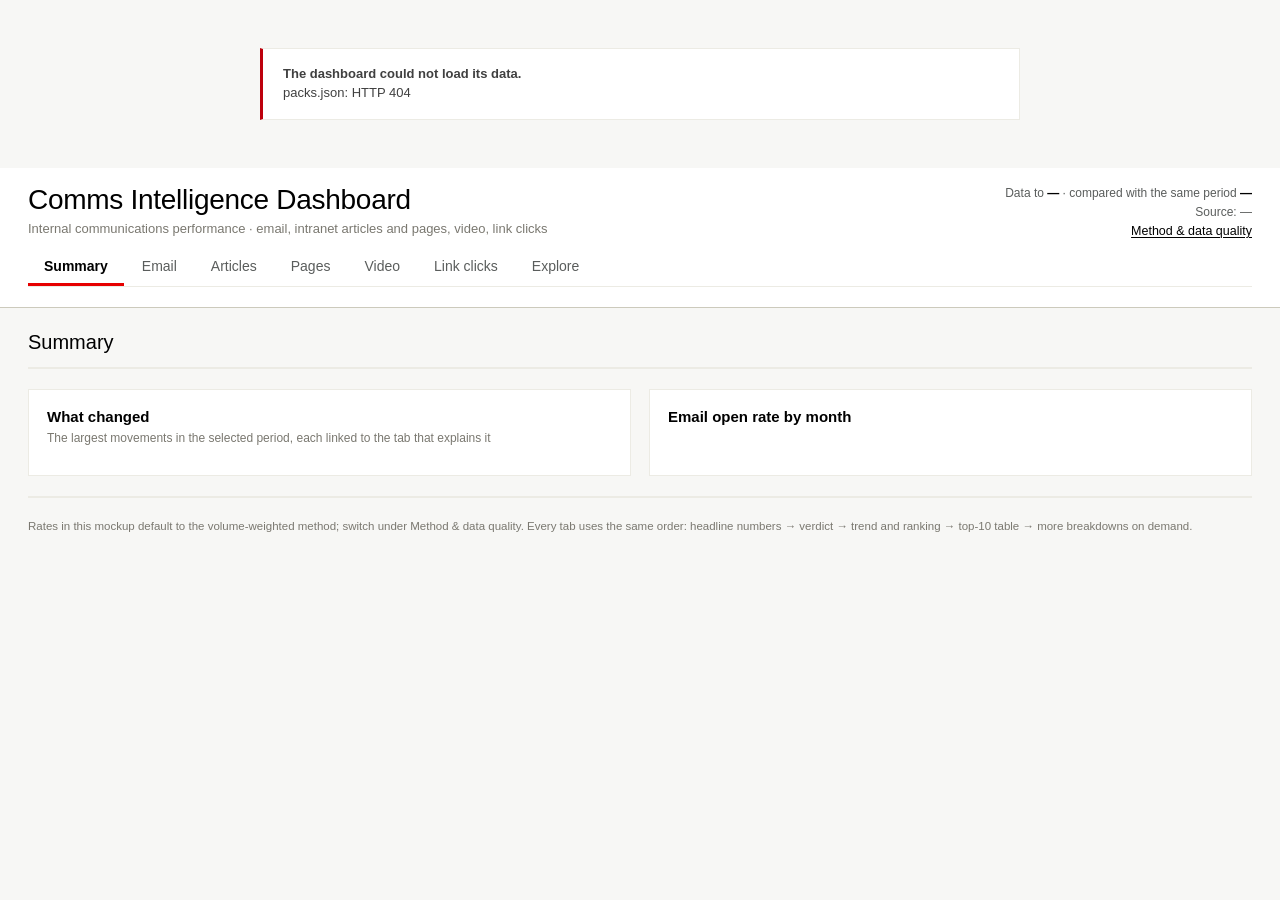
==== option-b/index.html @ 60d037f9 "Add Option B dashboard: data separated from presentation option-b/ rebuilds both dashboards on data/" ====
<!DOCTYPE html>
<html lang="en">
<head>
<meta charset="utf-8">
<meta name="viewport" content="width=device-width, initial-scale=1">
<meta name="data-base" content="data/">
<title>Comms Intelligence Dashboard</title>
<link rel="stylesheet" href="assets/tokens.css">
<link rel="stylesheet" href="assets/styles.css">
<script type="module" src="src/main.js"></script>
</head>
<body>
<div class="boot" id="boot">Loading data&hellip;<br><br>If this notice stays, the page was opened straight from disk. The dashboard reads its figures from <code>data/*.json</code> and needs to be served over HTTP, for example <code>python3 -m http.server 8000</code> in this folder, then <code>http://localhost:8000/</code>.</div>
<div class="topbar">
  <header><div class="wrap hwrap">
    <div class="brand"><h1>Comms Intelligence Dashboard</h1>
      <p>Internal communications performance &middot; email, intranet articles and pages, video, link clicks</p></div>
    <div class="hmeta">Data to <b id="hAsOf">—</b> &middot; compared with the same period <b id="hPy">—</b><br>Source: <span id="hSrc">—</span><br>
      <button class="lnk" id="bMethod">Method &amp; data quality</button></div>
  </div></header>
  <nav class="tabs"><div class="wrap tabwrap">
    <button class="tab active" data-p="summary">Summary</button>
    <button class="tab" data-p="email">Email</button>
    <button class="tab" data-p="articles">Articles</button>
    <button class="tab" data-p="pages">Pages</button>
    <button class="tab" data-p="video">Video</button>
    <button class="tab" data-p="clicks">Link clicks</button>
    <button class="tab" data-p="explore">Explore</button>
  </div></nav>
  <div class="wrap"><div class="fbar" id="fbar"></div><div class="chips" id="chips"></div></div>
</div>

<main class="wrap">
<!-- ======================= SUMMARY ======================= -->
<section class="panel active" id="p-summary">
  <div class="sect-h"><h3>Summary</h3><span id="smScope"></span></div>
  <div class="sect"><div class="kpis" id="smKpi"></div></div>
  <div class="grid2 sect">
    <div class="card"><h4>What changed</h4><div class="sub">The largest movements in the selected period, each linked to the tab that explains it</div><ul class="sig" id="smSig"></ul></div>
    <div class="card"><h4>Email open rate by month</h4><div class="sub" id="smTrendSub"></div><div id="cSmTrend"></div>
      <div class="legend" id="smLeg"></div></div>
  </div>
  <div class="sect"><div class="chan" id="smChan"></div></div>
</section>

<!-- ======================= EMAIL ======================= -->
<section class="panel" id="p-email">
  <div class="sect-h"><h3>Email</h3><span id="emScope"></span></div>
  <div class="sect"><div class="kpis" id="emKpi"></div></div>
  <div class="sect" id="emVerdict"></div>
  <div class="grid2 sect">
    <div class="card"><h4>Open rate and click-to-open by month</h4><div class="sub" id="emTrendSub"></div>
      <div class="sm2"><div><div class="smt">Open rate</div><div id="cEmOpen"></div></div><div><div class="smt">Click-to-open</div><div id="cEmCto"></div></div></div>
      <div class="legend" id="emLeg"></div></div>
    <div class="card"><h4>Click-to-open by content type</h4><div class="sub">Click a bar to filter the tab &middot; n = mailings</div><div id="cEmCt"></div></div>
  </div>
  <div class="card sect"><div class="card-h"><div><h4>Mailings compared with their peers</h4>
      <div class="sub">Peers = mailings of the same content type and audience size band, year to date &middot; mailings under 50 recipients left out</div></div>
      <div class="seg" id="emSeg"></div></div>
    <div class="tbl" id="emTblWrap"><table id="tEm"></table></div><div class="tfoot"><span id="emTblNote"></span><button class="lnk" id="emMore"></button></div></div>
  <details class="more sect"><summary>More breakdowns<span>Audience size &middot; packs &middot; divisions</span></summary><div class="mb grid3">
    <div class="card"><h4>By audience size</h4><div class="sub">Compare mailings within a band, not across bands</div><div class="tbl"><table id="tEmBand"></table></div></div>
    <div class="card"><h4>Click-to-open by pack</h4><div class="sub">Tracking ID pack, min. 3 mailings &middot; n = mailings</div><div id="cEmPack"></div></div>
    <div class="card"><h4>Emails sent by division</h4><div class="sub">Corp Comms KPI reporting &middot; click to filter</div><div id="cEmDiv"></div></div>
  </div></details>
</section>

<!-- ======================= ARTICLES ======================= -->
<section class="panel" id="p-articles">
  <div class="sect-h"><h3>Articles</h3><span id="arScope"></span></div>
  <div class="sect"><div class="kpis" id="arKpi"></div></div>
  <div class="sect" id="arVerdict"></div>
  <div class="grid2 sect">
    <div class="card"><h4>Views by publishing month</h4><div class="sub" id="arTrendSub"></div><div id="cArTrend"></div><div class="legend" id="arLeg"></div></div>
    <div class="card"><h4>Median unique visitors per article, by theme</h4><div class="sub">Median, so one viral article cannot carry a theme &middot; click a bar to filter &middot; n = articles</div><div id="cArTheme"></div></div>
  </div>
  <div class="card sect"><div class="card-h"><div><h4>Most-read articles</h4><div class="sub">Reach = unique visitors &divide; internal headcount of the publishing month</div></div></div>
    <div class="tbl" id="arTblWrap"><table id="tAr"></table></div><div class="tfoot"><span id="arTblNote"></span><button class="lnk" id="arMore"></button></div></div>
  <details class="more sect"><summary>More breakdowns<span>Topic tags &middot; news channels &middot; authors</span></summary><div class="mb grid3">
    <div class="card"><h4>Topic tags</h4><div class="sub">Median unique visitors, min. 2 articles &middot; any-match</div><div id="cArTopic"></div></div>
    <div class="card"><h4>News channels</h4><div class="sub">Median unique visitors, min. 3 articles</div><div id="cArChan"></div></div>
    <div class="card"><h4>Authors</h4><div class="sub">Median unique visitors, min. 3 articles</div><div id="cArAuthor"></div>
      <div class="note">Not like-for-like: executive messages, features and HR notices reach different audiences. Use for context, not ranking people.</div></div>
  </div></details>
</section>

<!-- ======================= PAGES ======================= -->
<section class="panel" id="p-pages">
  <div class="sect-h"><h3>Pages</h3><span id="pgScope"></span></div>
  <div class="sect"><div class="kpis" id="pgKpi"></div></div>
  <div class="sect" id="pgVerdict"></div>
  <div class="grid2 sect">
    <div class="card"><h4>Top pages by unique visitors</h4><div class="sub">Page titles, period total</div><div id="cPgTop"></div></div>
    <div class="card"><h4>Who visits &mdash; by division</h4><div class="sub">Unique visitors &middot; click a bar to filter every view on this tab</div><div id="cPgDiv"></div></div>
  </div>
  <div class="card sect"><div class="card-h"><div><h4>Pages</h4><div class="sub">Views per visitor shows how often people come back</div></div></div>
    <div class="tbl" id="pgTblWrap"><table id="tPg"></table></div><div class="tfoot"><span id="pgTblNote"></span><button class="lnk" id="pgMore"></button></div></div>
  <details class="more sect"><summary>More breakdowns<span>Visitor region &middot; theme &middot; content type</span></summary><div class="mb grid3">
    <div class="card"><h4>Who visits &mdash; by region</h4><div class="sub">Unique visitors &middot; click to filter</div><div id="cPgReg"></div></div>
    <div class="card"><h4>Theme</h4><div class="sub">Average unique visitors per page &middot; n = pages</div><div id="cPgTheme"></div></div>
    <div class="card"><h4>Content type</h4><div class="sub">Average unique visitors per page &middot; n = pages</div><div id="cPgCt"></div></div>
  </div></details>
</section>

<!-- ======================= VIDEO ======================= -->
<section class="panel" id="p-video">
  <div class="sect-h"><h3>Video</h3><span id="vdScope"></span></div>
  <div class="sect"><div class="kpis" id="vdKpi"></div></div>
  <div class="sect" id="vdVerdict"></div>
  <div class="grid2 sect">
    <div class="card"><h4>Where viewers drop off</h4><div class="sub">Share of started views still watching at each point</div><div id="cVdFunnel"></div></div>
    <div class="card"><h4>Views by publishing month</h4><div class="sub" id="vdTrendSub"></div><div id="cVdTrend"></div><div class="legend" id="vdLeg"></div></div>
  </div>
  <div class="card sect"><div class="card-h"><div><h4>Most-watched videos</h4><div class="sub">Completion = views reaching the end &divide; started views</div></div></div>
    <div class="tbl" id="vdTblWrap"><table id="tVd"></table></div><div class="tfoot"><span id="vdTblNote"></span><button class="lnk" id="vdMore"></button></div></div>
  <details class="more sect"><summary>More breakdowns<span>By owner</span></summary><div class="mb grid2">
    <div class="card"><h4>Completion rate by owner</h4><div class="sub">Min. 5 videos &middot; click to filter &middot; n = videos</div><div id="cVdDiv"></div></div>
    <div class="card"><h4>Engagement score by owner</h4><div class="sub">Average platform score, min. 5 videos</div><div id="cVdEng"></div></div>
  </div></details>
</section>

<!-- ======================= LINK CLICKS ======================= -->
<section class="panel" id="p-clicks">
  <div class="sect-h"><h3>Link clicks</h3><span id="clScope"></span></div>
  <div class="sect"><div class="kpis" id="clKpi"></div></div>
  <div class="sect" id="clVerdict"></div>
  <div class="grid2 sect">
    <div class="card"><h4>Top pages by views</h4><div class="sub">Click a bar to focus on one page</div><div id="cClPages"></div></div>
    <div class="card"><h4>Most-clicked links</h4><div class="sub">Where people go from these pages</div><div id="cClLinks"></div></div>
  </div>
  <div class="card sect"><div class="card-h"><div><h4>Pages</h4><div class="sub">Click rate per view = clicks &divide; views &middot; visitors who clicked = unique clickers &divide; unique visitors</div></div></div>
    <div class="tbl" id="clTblWrap"><table id="tCl"></table></div><div class="tfoot"><span id="clTblNote"></span><button class="lnk" id="clMore"></button></div></div>
</section>

<!-- ======================= EXPLORE ======================= -->
<section class="panel" id="p-explore">
  <div class="sect-h"><h3>Explore email</h3><span>Pivot mailing performance on any dimension &middot; uses the Email filters</span></div>
  <div class="card sect">
    <div class="exctl">
      <div style="min-width:210px"><label for="exDim">Break down by</label><select id="exDim"></select></div>
      <div style="min-width:190px"><label for="exMetric">Metric</label><select id="exMetric"></select></div>
      <div style="min-width:120px"><label for="exTop">Show</label><select id="exTop"><option value="10">Top 10</option><option value="15" selected>Top 15</option><option value="25">Top 25</option><option value="999">All</option></select></div>
      <div style="min-width:140px"><label for="exMin">Min. mailings</label><select id="exMin"><option value="1">1</option><option value="5" selected>5</option><option value="20">20</option></select></div>
    </div>
    <div id="cEx"></div><div class="note" id="exNote"></div>
  </div>
  <div class="card sect"><h4>Detail</h4><div class="sub">Full metric set for the selected dimension</div><div class="tbl scroll"><table id="tEx"></table></div></div>
</section>

<footer>Rates in this mockup default to the volume-weighted method; switch under Method &amp; data quality. Every tab uses the same order: headline numbers &rarr; verdict &rarr; trend and ranking &rarr; top-10 table &rarr; more breakdowns on demand.</footer>
</main>

<aside class="drawer" id="drawer" aria-hidden="true"></aside>
<div class="tt" id="tt"></div>
</body>
</html>
---- option-b/assets/tokens.css ----
/* Design tokens mirrored from Arbeit/00-design-system/corporate-design-system.css — do not retype hex values elsewhere */
:root{
  --primary:#E60000;--primary-dark:#8A000A;--white:#FFFFFF;--black:#000000;
  --grey-1:#CCCABC;--grey-2:#B8B3A2;--grey-3:#8E8D83;--grey-4:#7A7870;--grey-5:#5A5D5C;--grey-6:#404040;
  --bordeaux-1:#BD000C;--bordeaux-2:#8A000A;--bordeaux-3:#620004;
  --bronze-1:#B98E2C;--bronze-2:#946F29;--bronze-3:#6C5312;
  --bg:#F7F7F5;--surface:#ECEBE4;--surface-alt:#F5F0E1;--row-alt:#F8F7F2;
  --success:#6F7A1A;--warning:#E4A911;--danger:#BD000C;--info:#0C7EC6;
  --radius:2px;
  --font-sans:"Frutiger 45 Light","Frutiger","Helvetica Neue",Helvetica,Arial,"Segoe UI",Roboto,system-ui,sans-serif;
}
---- option-b/assets/styles.css ----
/* index.html components. Tokens: tokens.css */
:root{
  /* dashboard roles */
  --card:var(--white);--line:var(--grey-1);--line-soft:var(--surface);
  --s1:var(--grey-6);   /* current year, every single-series bar */
  --s-ctx:var(--grey-3);/* context: prior year, non-selected bars */
}
*{box-sizing:border-box}html,body{margin:0;padding:0}
body{background:var(--bg);color:var(--black);font-family:var(--font-sans);font-size:14px;line-height:1.45;-webkit-font-smoothing:antialiased}
button{font-family:inherit}
.topbar{position:sticky;top:0;z-index:20;background:var(--white);border-bottom:1px solid var(--line)}
.wrap{max-width:1480px;margin:0 auto;padding-left:28px;padding-right:28px}
.hwrap{padding-top:16px;padding-bottom:6px;display:flex;gap:22px;align-items:flex-start}
.brand h1{margin:0;font-size:28px;font-weight:300;letter-spacing:-.01em;line-height:1.15}
.brand p{margin:4px 0 0;color:var(--grey-4);font-size:13px}
.hmeta{margin-left:auto;text-align:right;font-size:12px;color:var(--grey-5);line-height:1.6}.hmeta b{color:var(--black);font-weight:600}
.tabwrap{display:flex;gap:2px;overflow-x:auto}
.tab{padding:11px 16px 9px;font-size:14px;color:var(--grey-5);cursor:pointer;border:0;background:none;border-bottom:3px solid transparent;white-space:nowrap}
.tab:hover{color:var(--black)}.tab.active{color:var(--black);border-bottom-color:var(--primary);font-weight:600}
/* filter bar — replaces the 278px control panel */
.fbar{border-top:1px solid var(--line-soft);padding-top:10px;padding-bottom:10px;display:flex;gap:10px 14px;align-items:flex-end;flex-wrap:wrap}
.fctl label{display:block;font-size:11.5px;color:var(--grey-5);font-weight:600;margin-bottom:3px}
.fctl select{min-width:150px;max-width:220px}
.fctl.per select{min-width:170px}
.fctl .cmpnote{font-size:12px;color:var(--grey-4);padding:7px 0}
.fsp{flex:1}
select,input[type=search]{width:100%;padding:6px 8px;border:1px solid var(--line);background:var(--white);font-family:inherit;font-size:13px;color:var(--black);border-radius:var(--radius)}
select:disabled{background:var(--bg);color:var(--grey-4);cursor:not-allowed}
select:focus,input:focus,.btn:focus-visible,.tab:focus-visible,.lnk:focus-visible{outline:2px solid var(--grey-6);outline-offset:-2px}
.btn{border:1px solid var(--grey-6);background:var(--white);color:var(--black);padding:6px 12px;font-size:12.5px;cursor:pointer;border-radius:var(--radius);white-space:nowrap}
.btn:hover{background:var(--surface)}
.btn b{display:inline-block;min-width:17px;padding:0 4px;margin-left:5px;background:var(--grey-6);color:var(--white);font-size:11px;font-weight:600}
.lnk{border:0;background:none;padding:0;color:var(--black);font-size:12.5px;cursor:pointer;text-decoration:underline;text-underline-offset:2px}
.lnk:hover{color:var(--grey-5)}
.chips{display:flex;gap:6px;flex-wrap:wrap;align-items:center;padding-bottom:10px;font-size:12px;color:var(--grey-4)}
.chips:empty{display:none}
.chip{display:inline-flex;align-items:center;gap:4px;background:var(--surface);padding:3px 3px 3px 9px;font-size:12px;color:var(--black)}
.chip button{border:0;background:none;cursor:pointer;font-size:14px;line-height:1;padding:0 5px;color:var(--grey-5)}.chip button:hover{color:var(--black)}
main{padding-top:20px;padding-bottom:48px}
.panel{display:none}.panel.active{display:block}
.sect{margin-bottom:20px}
.sect-h{display:flex;align-items:baseline;gap:12px;margin:0 0 10px;flex-wrap:wrap}.sect-h h3{margin:0;font-size:20px;font-weight:300}.sect-h span{font-size:12.5px;color:var(--grey-4)}
/* KPI tiles: max five, change vs prior year + sparkline */
.kpis{display:grid;grid-template-columns:repeat(auto-fit,minmax(180px,1fr));gap:1px;background:var(--line-soft);border:1px solid var(--line-soft)}
.kpi{background:var(--card);padding:12px 16px 10px;border-top:3px solid var(--card);position:relative}
.kpi.hl{border-top-color:var(--primary)}
.k-l{font-size:12px;color:var(--grey-5);font-weight:600}
.k-v{font-size:30px;font-weight:300;letter-spacing:-.01em;margin-top:2px;line-height:1.15}
.k-d{font-size:12px;margin-top:3px;min-height:18px}.k-d:empty{display:none}.k-s{font-size:11.5px;color:var(--grey-4);margin-top:1px}
.dl{font-weight:600}.dl.up{color:var(--success)}.dl.down{color:var(--danger)}.dl.flat{color:var(--grey-5)}.dl.na{color:var(--grey-4);font-weight:400}
.dl .vs{font-weight:400;color:var(--grey-4)}
svg.spark{display:block;width:100%;height:24px;margin-top:6px;overflow:visible}
.sp-cur{fill:none;stroke:var(--s1);stroke-width:1.5}.sp-prev{fill:none;stroke:var(--s-ctx);stroke-width:1;stroke-dasharray:3 2}
.info{display:inline-block;width:14px;height:14px;line-height:13px;text-align:center;border:1px solid var(--grey-3);color:var(--grey-5);font-size:10px;font-weight:600;cursor:help;margin-left:3px;vertical-align:1px;border-radius:50%}
/* verdict line: one sentence, details on demand */
.vline{background:var(--card);border:1px solid var(--line-soft);border-left:3px solid var(--primary);padding:12px 16px}
.vline .vh{display:flex;gap:10px;align-items:baseline;flex-wrap:wrap}
.vline .vt{font-size:14px;flex:1;min-width:280px}
.verdict{font-size:11.5px;font-weight:600;padding:2px 8px;background:var(--surface);color:var(--black);white-space:nowrap}
.verdict.good{background:var(--success);color:var(--white)}.verdict.warn{background:var(--warning);color:var(--black)}.verdict.bad{background:var(--danger);color:var(--white)}
details.why{margin-top:6px}
details.why>summary,details.more>summary{cursor:pointer;font-size:12.5px;color:var(--grey-5);list-style:none;user-select:none}
details.why>summary::-webkit-details-marker,details.more>summary::-webkit-details-marker{display:none}
details.why>summary::before,details.more>summary::before{content:'▸';display:inline-block;width:14px;color:var(--grey-5)}
details[open].why>summary::before,details[open].more>summary::before{content:'▾'}
details.why>summary:hover,details.more>summary:hover{color:var(--black)}
.whyb{padding:12px 0 2px 14px;font-size:12.5px}
.whyb ul{margin:8px 0;padding-left:18px}.whyb li{margin-bottom:5px}
.cmp{display:grid;grid-template-columns:1fr 1fr;gap:1px;background:var(--line-soft);border:1px solid var(--line-soft);margin-bottom:10px}
.cmp>div{background:var(--card);padding:10px 13px}
.m-l{font-size:12px;font-weight:600;color:var(--grey-5)}.m-v{font-size:22px;font-weight:300;margin:2px 0}
.m-q{font-size:11.5px;color:var(--grey-5);font-style:italic}.m-f{font-size:11px;color:var(--grey-4);margin-top:3px}
.rep{background:var(--surface);padding:9px 12px;margin-top:10px}.rep b{display:block;font-size:11.5px;color:var(--grey-5);margin-bottom:2px;font-weight:600}
.grid2{display:grid;grid-template-columns:1fr 1fr;gap:18px}.grid3{display:grid;grid-template-columns:1fr 1fr 1fr;gap:18px}
@media(max-width:1180px){.grid2,.grid3{grid-template-columns:1fr}}
.card{background:var(--card);border:1px solid var(--line-soft);padding:16px 18px 16px;min-width:0}
.card h4{margin:0 0 2px;font-size:15px;font-weight:600}.card .sub{font-size:12px;color:var(--grey-4);margin-bottom:12px}
.card-h{display:flex;gap:14px;align-items:flex-start;flex-wrap:wrap;margin-bottom:10px}.card-h>div:first-child{flex:1;min-width:260px}.card-h .sub{margin-bottom:0}
.sm2{display:grid;grid-template-columns:1fr 1fr;gap:16px}.smt{font-size:12px;font-weight:600;color:var(--grey-5);margin-bottom:2px}
svg{display:block;width:100%;overflow:visible}
.g-lbl{font-size:11.5px;fill:var(--grey-6)}.g-val{font-size:11.5px;fill:var(--black);font-weight:600;paint-order:stroke;stroke:var(--white);stroke-width:3px;stroke-linejoin:round}.g-ax{font-size:11px;fill:var(--grey-4)}.g-n{font-size:11px;fill:var(--grey-4);font-weight:400;paint-order:stroke;stroke:var(--white);stroke-width:3px}
.bar{fill:var(--s1)}.bar.ctx{fill:var(--s-ctx)}.bar.dim{fill:var(--grey-2)}
.row.click{cursor:pointer}.row.click:hover .bar{fill:var(--black)}.row.click:hover .g-lbl{fill:var(--black);text-decoration:underline}
.axis{stroke:var(--black);stroke-width:1;shape-rendering:crispEdges}
.avgline{stroke:var(--grey-5);stroke-width:1.25;stroke-dasharray:4 3}
.ln{fill:none;stroke-width:2}.ln.cur{stroke:var(--s1)}.ln.prev{stroke:var(--s-ctx);stroke-width:1.5;stroke-dasharray:5 3}
.dot{fill:var(--s1);stroke:var(--white);stroke-width:1.5}
.blk{fill:var(--surface)}
.hov{fill:transparent}.hov:hover{fill:rgba(64,64,64,.06)}
.legend{display:flex;gap:16px;font-size:11.5px;color:var(--grey-6);margin-top:8px;flex-wrap:wrap}
.legend i{display:inline-block;width:16px;height:0;margin-right:6px;vertical-align:3px;border-top:2px solid var(--s1)}
.legend i.prev{border-top:2px dashed var(--s-ctx)}.legend i.blk{width:12px;height:10px;border:0;background:var(--surface);vertical-align:-1px}
.legend i.avg{border-top:1.5px dashed var(--grey-5)}
.note{font-size:11.5px;color:var(--grey-4);margin-top:8px}
table{width:100%;border-collapse:collapse;font-size:12.5px}
.tbl{border-top:1px solid var(--black);border-bottom:1px solid var(--black)}
.tbl.scroll{max-height:560px;overflow:auto}
th{text-align:left;font-size:11.5px;font-weight:600;color:var(--black);padding:7px 8px 6px;white-space:nowrap;background:var(--white);box-shadow:inset 0 -1px 0 var(--black)}
.tbl.scroll thead th{position:sticky;top:0;z-index:2}
th.num,td.num{text-align:right}
td{padding:7px 8px;border-bottom:1px solid var(--line-soft);vertical-align:top}
tbody tr:last-child td{border-bottom:0}tbody tr:hover{background:var(--row-alt)}
td.t{max-width:320px}td .s{display:block;font-size:11px;color:var(--grey-4);margin-top:1px}
.tag{display:inline-block;font-size:11px;padding:0 6px;border:1px solid var(--line);color:var(--grey-6);margin:0 4px 2px 0}
.tag.top{background:var(--surface);border-color:var(--surface);color:var(--black)}
.tfoot{display:flex;justify-content:space-between;align-items:center;margin-top:8px;font-size:11.5px;color:var(--grey-4)}
.seg{display:inline-flex;border:1px solid var(--grey-6)}
.seg button{border:0;background:var(--white);padding:5px 10px;font-size:12px;cursor:pointer;border-left:1px solid var(--grey-6)}
.seg button:first-child{border-left:0}.seg button:hover{background:var(--surface)}.seg button.on{background:var(--grey-6);color:var(--white)}
details.more{background:var(--card);border:1px solid var(--line-soft);padding:12px 18px}
details.more>summary{font-size:14px;font-weight:600;color:var(--black)}
details.more>summary span{font-weight:400;font-size:12px;color:var(--grey-4);margin-left:8px}
details.more>.mb{padding-top:14px}
details.more .card{border:0;padding:0}
/* summary */
.sig{list-style:none;margin:4px 0 0;padding:0}
.sig li{display:grid;grid-template-columns:86px 1fr auto;gap:12px;align-items:baseline;padding:10px 0;border-top:1px solid var(--line-soft);font-size:13px}
.sig li:first-child{border-top:0}
.sig .k{font-size:11.5px;font-weight:600;color:var(--grey-5)}
.chan{display:grid;grid-template-columns:repeat(5,1fr);gap:1px;background:var(--line-soft);border:1px solid var(--line-soft)}
@media(max-width:1180px){.chan{grid-template-columns:repeat(2,1fr)}}
.chan>div{background:var(--card);padding:12px 16px}
.chan .cn{font-size:13px;font-weight:600}.chan .cm{font-size:11.5px;color:var(--grey-4);margin-top:6px}
.chan .cv{font-size:22px;font-weight:300;margin-top:1px}.chan .cd{font-size:12px;min-height:18px}
.chan .lnk{margin-top:8px;display:inline-block}
/* drawer — method, data quality, secondary filters */
.drawer{position:fixed;top:0;right:0;bottom:0;width:min(480px,100vw);background:var(--white);border-left:1px solid var(--grey-6);z-index:50;
  transform:translateX(102%);transition:transform .18s ease;overflow-y:auto;padding:18px 22px 40px}
.drawer.open{transform:none}
.dh{display:flex;align-items:baseline;gap:10px;margin-bottom:14px}.dh h2{margin:0;font-size:20px;font-weight:300;flex:1}
.dh button{border:0;background:none;font-size:22px;line-height:1;cursor:pointer;color:var(--grey-5)}
.ds{border-top:1px solid var(--line-soft);padding:12px 0}.ds h5{margin:0 0 6px;font-size:13px;font-weight:600}
.ds p{margin:5px 0;font-size:12.5px;color:var(--grey-6)}
.ds .fgroup{margin-bottom:11px}.ds .fgroup label{display:block;font-size:12px;color:var(--grey-5);font-weight:600;margin-bottom:4px}
.chk{display:flex;flex-direction:column;gap:3px;font-size:12px}.chk div{display:flex;justify-content:space-between;gap:10px;padding:3px 0;border-bottom:1px solid var(--line-soft)}
.chk b{font-weight:600}
.rag{display:inline-block;width:8px;height:8px;margin-right:6px}.rag.ok{background:var(--success)}.rag.warn{background:var(--warning)}
.radio{display:flex;flex-direction:column;gap:6px;font-size:12.5px;margin:6px 0}.radio label{display:flex;gap:8px;align-items:flex-start;cursor:pointer}
.mrow{display:grid;grid-template-columns:1fr 1fr;gap:1px;background:var(--line-soft);border:1px solid var(--line-soft);margin:8px 0}
.mrow>div{background:var(--card);padding:9px 11px}.mrow .v1{font-size:17px;font-weight:300}.mrow .t1{font-size:11.5px;font-weight:600;color:var(--grey-5)}
code{background:var(--bg);padding:1px 5px;font-family:Consolas,monospace;font-size:11.5px}
.exctl{display:flex;gap:14px;flex-wrap:wrap;align-items:flex-end;margin-bottom:14px}
.exctl label{display:block;font-size:12px;color:var(--grey-5);font-weight:600;margin-bottom:4px}
footer{padding-bottom:40px;font-size:11.5px;color:var(--grey-4)}
.tt{position:fixed;pointer-events:none;background:var(--grey-6);color:var(--white);font-size:11.5px;padding:6px 9px;z-index:99;display:none;max-width:320px}
/* loading / error notice, removed by the bootstrap once the data is in */
.boot{max-width:760px;margin:48px auto;padding:16px 20px;background:var(--white);border:1px solid var(--line-soft);border-left:3px solid var(--grey-6);font-size:13px;color:var(--grey-6)}
.boot.err{border-left-color:var(--danger)}.boot code{background:var(--bg);padding:1px 5px;font-family:Consolas,monospace;font-size:12px}
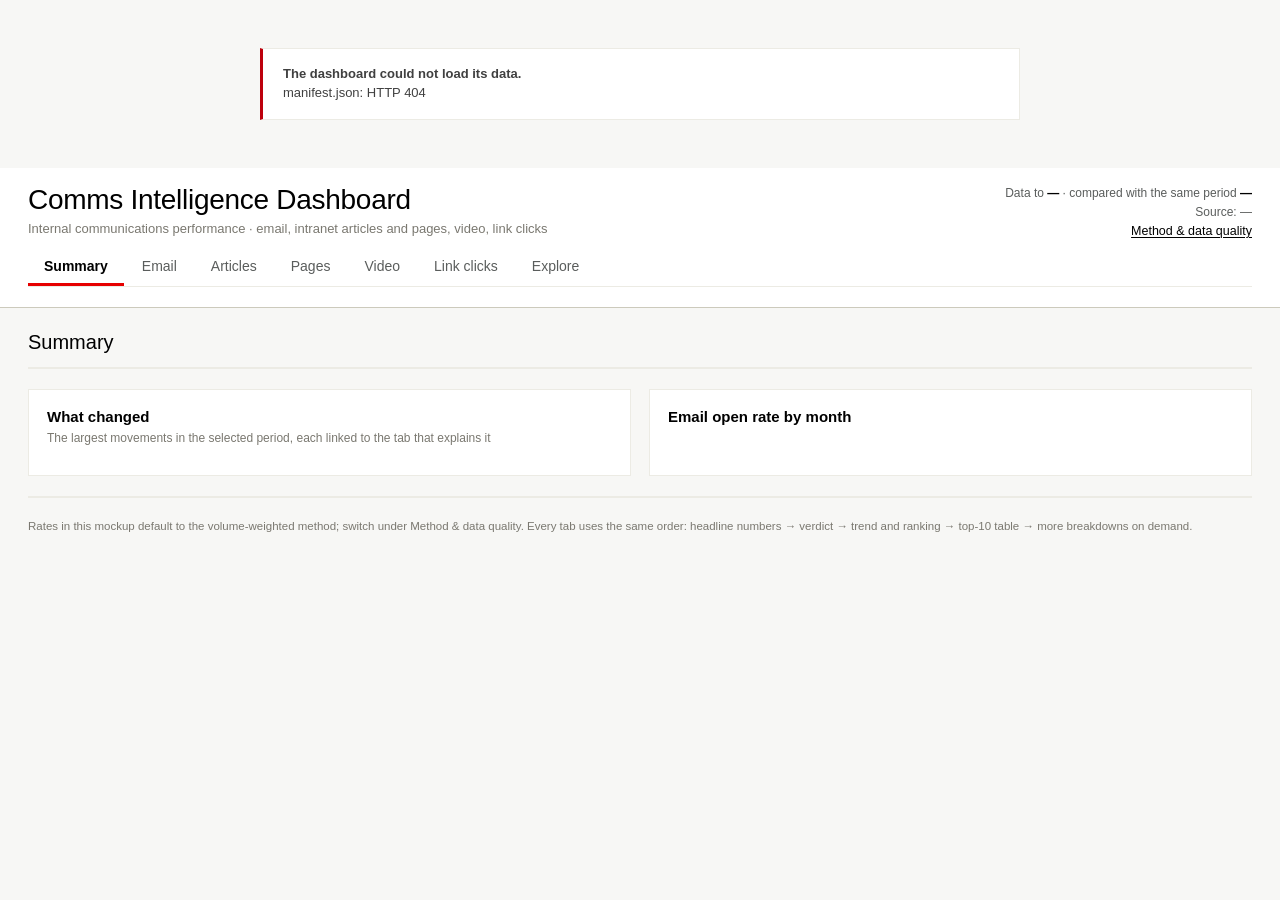
==== commit eddf1c47: "Serve the page with a longer connection queue python -m http.server accepts only 5 waiting connectio" ====
--- a/option-b/index.html
+++ b/option-b/index.html
@@ -10,7 +10,7 @@
 <script type="module" src="src/main.js"></script>
 </head>
 <body>
-<div class="boot" id="boot">Loading data&hellip;<br><br>If this notice stays, the page was opened straight from disk. The dashboard reads its figures from <code>data/*.json</code> and needs to be served over HTTP, for example <code>python3 -m http.server 8000</code> in this folder, then <code>http://localhost:8000/</code>.</div>
+<div class="boot" id="boot">Loading data&hellip;<br><br>If this notice stays, the page was opened straight from disk. The dashboard reads its figures from <code>data/*.json</code> and needs to be served over HTTP, for example <code>python scripts/serve.py</code> in this folder, then <code>http://localhost:8000/</code>.</div>
 <div class="topbar">
   <header><div class="wrap hwrap">
     <div class="brand"><h1>Comms Intelligence Dashboard</h1>
